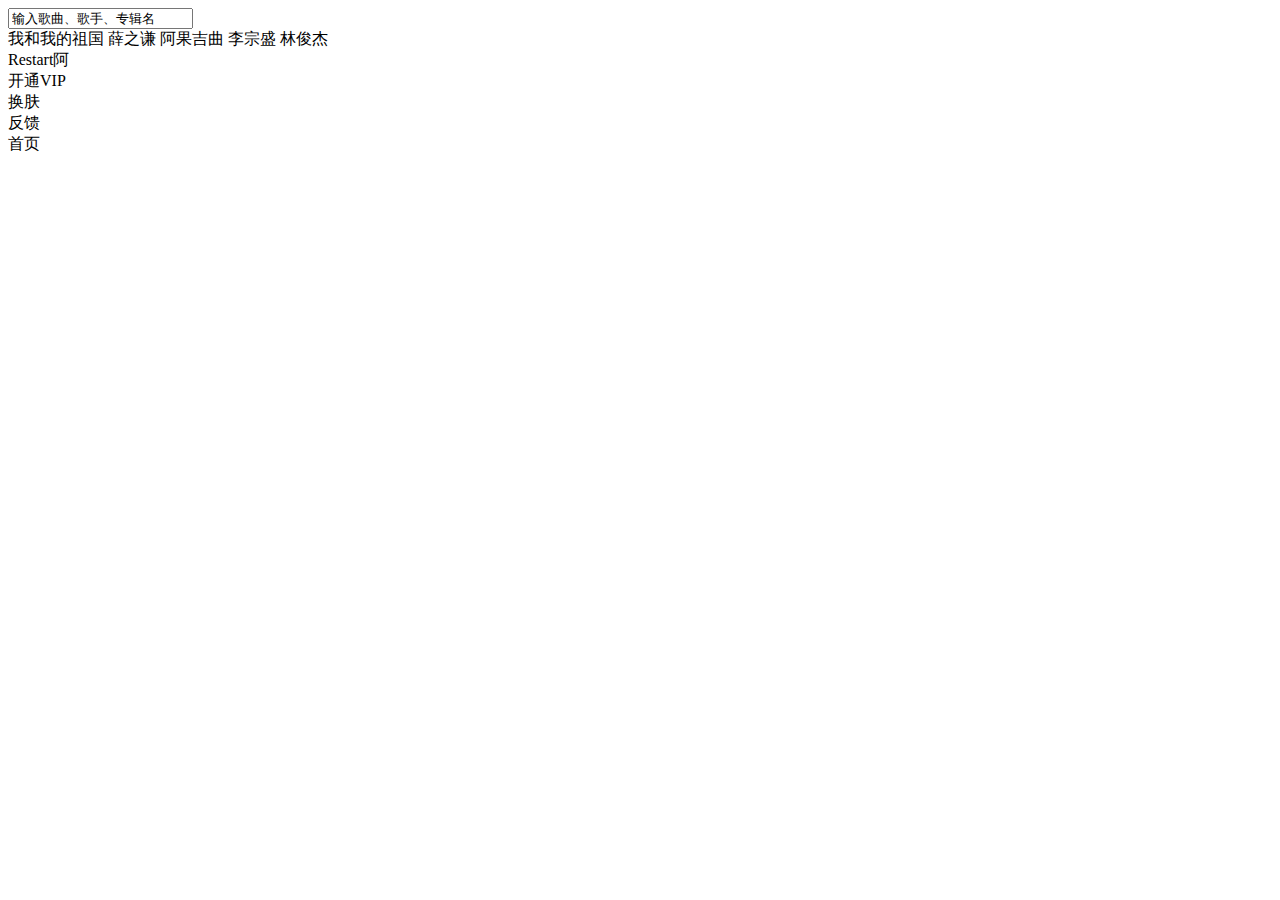
==== music-box.html @ 0c3498a0 "3.10千千播放界面" ====
<!DOCTYPE html>
<html lang="en">

<head>
    <meta charset="UTF-8">
    <meta name="viewport" content="width=device-width, initial-scale=1.0">
    <title>千千音乐盒</title>
    <link rel="stylesheet" href="./music-box.css">
</head>

<body>
    <div class="nav">
        <div class="nav-left">
            <nav class="logo">

            </nav>
            <div class="input">
                <input type="text" value="输入歌曲、歌手、专辑名">
                <i></i>
            </div>

            <div class="keyword">
                <span>我和我的祖国</span>
                <span>薛之谦</span>
                <span>阿果吉曲</span>
                <span>李宗盛</span>
                <span>林俊杰</span>
            </div>
        </div>
        <div class="nav-right">
            <div class="personal" title="Restart阿">
                <span>Restart阿</span>
                <a href="" target="_blank">

                </a>
            </div>
            <!-- vip -->
            <div class="personal" title="Restart阿">
                <span>开通VIP</span>

            </div>
            <!-- 换肤 -->
            <div class="personal" title="Restart阿">
                <i></i>
                <span>换肤</span>

            </div>
            <!-- 反馈 -->
            <div class="personal" title="Restart阿">
                <span> 反馈</span>
                <a href="" target="_blank">

                </a>
            </div>
            <!-- 首页 -->
            <div class="index" title="千千音乐首页">
                <span>首页</span>
            </div>
        </div>
    </div>
    <!-- 第二部分中间内容 -->
    <div class="main">
        <div class="main-left"></div>
        <div class="main-middle"></div>
        <div class="main-right"></div>

    </div>


</body>

</html>
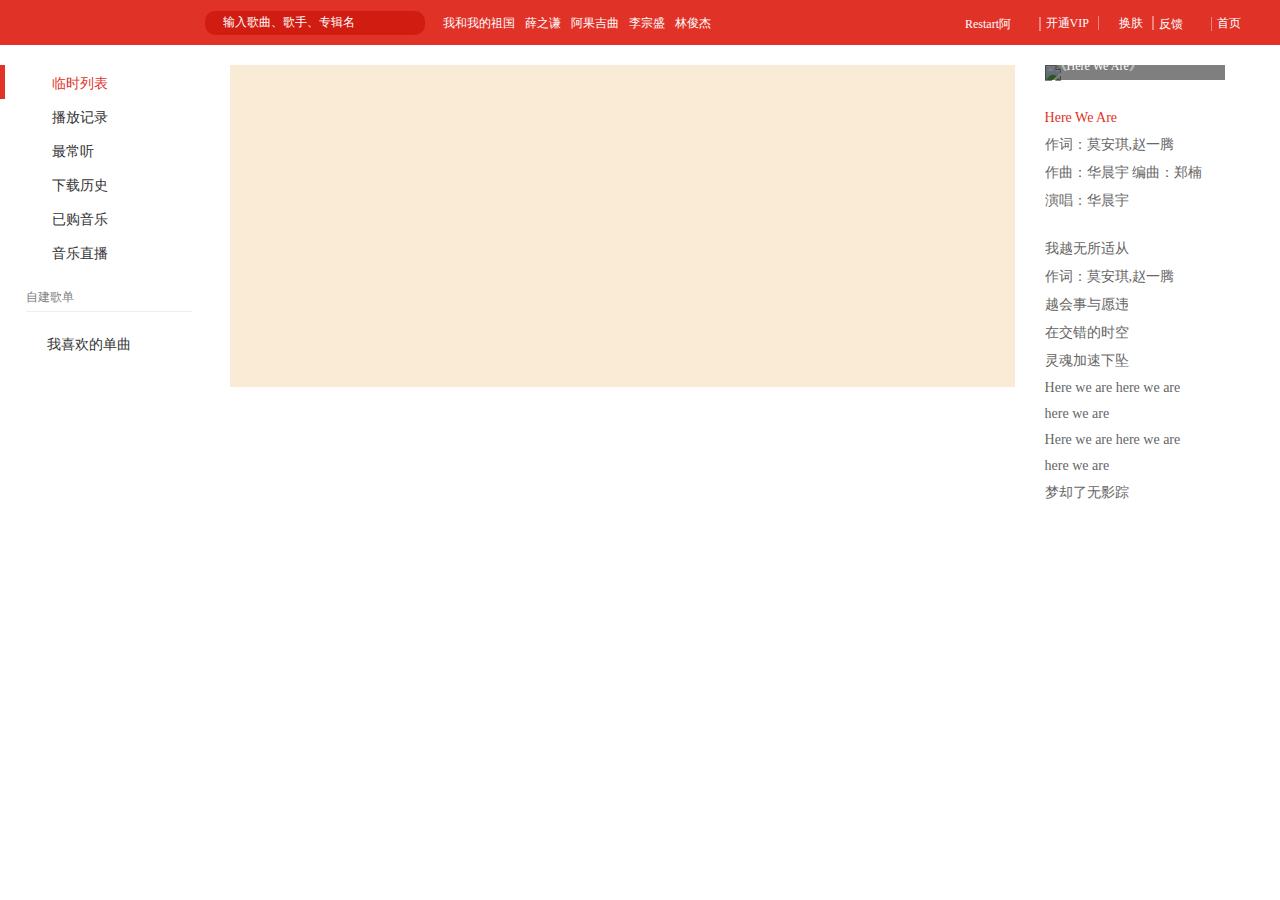
==== commit 80c4c377: "3.10修改" ====
--- a/music-box.html
+++ b/music-box.html
@@ -60,9 +60,125 @@
     </div>
     <!-- 第二部分中间内容 -->
     <div class="main">
-        <div class="main-left"></div>
-        <div class="main-middle"></div>
-        <div class="main-right"></div>
+        <div class="main-left">
+            <div class="menu">
+                <div class="menu-0">
+                    <!-- 临时列表 -->
+                    <div class="menu-1">
+                        <div class="menu-2">
+                            <i class="list"></i>
+                            <span>临时列表</span>
+                        </div>
+                        <i class="live"> </i>
+                    </div>
+                    <!-- 播放记录 -->
+                    <div class="menu-3">
+                        <div class="menu-2">
+                            <i class="record"></i>
+                            <span>播放记录</span>
+                        </div>
+                    </div>
+                    <!-- 最长听 -->
+                    <div class="menu-3">
+                        <div class="menu-2">
+                            <i class="frequent" "></i>
+                        <span>最常听</span>
+                    </div>
+                </div>
+                <!-- 下载历史 -->
+                <div class="menu-3 ">
+                    <div class="menu-2 ">
+                        <i class="history "></i>
+                        <span>下载历史</span>
+                    </div>
+                </div>
+                <!-- 已购音乐 -->
+                <div class="menu-3 ">
+                    <div class="menu-2 ">
+                        <i class="bought "></i>
+                        <span>已购音乐</span>
+                    </div>
+                </div>
+                <!-- 音乐直播 -->
+                <div class="menu-3 ">
+                    <div class="menu-2 ">
+                        <i class="music-live "></i>
+                        <span>音乐直播</span>
+                    </div>
+                </div>
+            </div>
+            <!-- 自建歌单 -->
+            <div class="establish ">
+            <div class="establish-1 ">
+
+                <span>自建歌单</span>
+                <i>  </i>
+                            
+            </div>
+            <div class="establish-4 ">
+            <i class="establish-3 "></i>
+            <span>我喜欢的单曲</span>
+            </div>
+            <div class="collect ">
+                <div class="collect-1 ">
+                <span>收藏</span>
+            </div>
+            <div class="collect-2 ">
+            <i></i>
+                <p>遇到喜欢的内容</p>
+                <p>记得收藏一下</p>
+            </div>
+
+            </div>
+
+        </div>
+            
+            </div>
+        </div>
+        <div class="main-middle ">
+            
+
+        </div>
+        <div class="main-right ">
+            <div class="main-right-1 ">
+            <div class="poster ">
+                <img src=" http://qukufile2.qianqian.com/data2/pic/c21d5983b84e4e9c543cb1c0d1c1c5ad/267407722/267407722.jpg@s_2,w_300,h_300 " alt=" " width="180px " height="180px ">
+<div class="song-name ">
+    《Here We Are》
+    <span></span>
+</div>
+</div>
+<div class="lyric ">
+    <p class="lyric-1 ">Here We Are</p>
+    <p>作词：莫安琪,赵一腾</p>
+    <p>作曲：华晨宇 编曲：郑楠</p>
+    <p class="lyric-2 ">演唱：华晨宇</p>
+    <p>我越无所适从</p>
+    <p>作词：莫安琪,赵一腾</p>
+    <p>越会事与愿违</p>
+    <p>在交错的时空</p>
+    <p>灵魂加速下坠</p>
+    <p>Here we are here we are</p>
+    <p>here we are</p>
+    <p>Here we are here we are</p>
+    <p>here we are</p>
+    <p class="lyric-3 ">梦却了无影踪</p>
+    <p>梦变换 时空现实里 忽明忽暗</p>
+    <p>难以触碰</p>
+    <p>我站在 山最顶端 向夜空祈祷</p>
+    <p>如有神明</p>
+    <p>这流星 划过天际 雨后放晴 </p>
+    <p>跨过星云 我却看不到</p>
+    <p>没有 太多诉求 愿大地和平</p>
+</div>
+<div class="lyric-error ">
+    <div class="live-streaming "></div>
+    <div class="download-lyric "></div>
+    <div class="lyric-information "></div>
+</div>
+            
+        </div>
+        </div>
 
     </div>
 
--- a/music-box.css
+++ b/music-box.css
@@ -0,0 +1,447 @@
+* {
+    padding: 0;
+    margin: 0;
+    box-sizing: border-box;
+}
+
+li {
+    list-style: none;
+}
+
+a {
+    text-decoration: none;
+}
+
+input {
+    border: 0;
+}
+
+
+/* 导航栏 */
+
+.nav {
+    width: 100%;
+    height: 45px;
+    background-color: #e13228;
+    display: flex;
+    justify-content: space-between;
+}
+
+.nav-left {
+    display: flex;
+    align-items: center;
+}
+
+.logo {
+    width: 105px;
+    height: 34px;
+    margin: 0 50px 0 50px;
+    background-image: url(http://static2.qianqian.com/play/player/t/i/qGEfHA2X.png);
+}
+
+.input {
+    width: 220px;
+    height: 24px;
+    position: relative;
+    margin-right: 15px;
+}
+
+input {
+    width: 220px;
+    height: 24px;
+    border-radius: 10px;
+    color: #fff;
+    font-size: 12px;
+    padding-left: 18px;
+    background-color: #d11c11;
+}
+
+.input i {
+    width: 24px;
+    height: 24px;
+    position: absolute;
+    display: inline-block;
+    /* left: -36px; */
+    background: url(http://static3.qianqian.com/play/player/t/i/JbOgqWR1.png) no-repeat;
+    /* top: 4px; */
+    right: 1px;
+    top: 4px;
+}
+
+.keyword span {
+    color: #fff;
+    font-size: 12px;
+    padding: 0 3px;
+}
+
+
+/* 右边 */
+
+
+/* 个人 */
+
+.nav-right {
+    width: 300px;
+    /* height: 26.8px; */
+    margin-right: 20px;
+    display: flex;
+    align-items: center;
+}
+
+
+/* .personal {
+    height: 26.8px;
+} */
+
+.nav-right span {
+    color: #fff;
+    font-size: 12px;
+    margin: 0 5px 0 5px;
+    cursor: pointer;
+}
+
+.personal a {
+    width: 15px;
+    height: 16px;
+    display: inline-block;
+    background: url(http://static0.qianqian.com/play/player/t/i/GF9N0Yq3.png) no-repeat scroll right -6px;
+}
+
+.personal::after {
+    content: "";
+    display: inline-block;
+    width: 1.5px;
+    height: 14px;
+    background-color: #fff;
+    opacity: 0.4;
+    position: relative;
+    top: 3px;
+}
+
+.personal i {
+    width: 11px;
+    height: 10px;
+    position: relative;
+    left: 4px;
+    display: inline-block;
+    background: url(http://static0.qianqian.com/play/player/t/i/GF9N0Yq3.png) -504px -1044px no-repeat;
+}
+
+
+/* 第二部分 */
+
+.main {
+    width: 100%;
+    height: 321.6px;
+    display: flex;
+    padding-top: 20px;
+}
+
+
+/* 左边 */
+
+.main-left {
+    width: 250px;
+    height: 321.6px
+}
+
+.menu {
+    width: 230px;
+    height: 321px;
+    overflow-y: auto;
+}
+
+.menu-0 {
+    margin-bottom: 20px;
+}
+
+.menu-1 {
+    width: 190px;
+    height: 34px;
+    border-left: 5px solid #e13228;
+    line-height: 34px;
+    display: flex;
+    align-items: center;
+    justify-content: space-between;
+}
+
+.menu-2 {
+    width: 160px;
+    height: 32px;
+    display: inline-block;
+}
+
+.list {
+    width: 18px;
+    height: 18px;
+    display: inline-block;
+    margin: 0 5px 0 20px;
+    position: relative;
+    top: 3px;
+    background: url(http://static3.qianqian.com/play/player/t/i/h4ty3bDR.png)-48px 0 no-repeat;
+}
+
+.menu .menu-1 span {
+    color: #e13228;
+    font-size: 14px;
+}
+
+.live {
+    width: 15px;
+    height: 15px;
+    display: inline-block;
+    background: url(http://static2.qianqian.com/play/player/t/i/qYBLNgqS.png) no-repeat;
+}
+
+
+/* 播放记录 */
+
+.menu span {
+    color: #333;
+    font-size: 14px;
+}
+
+.menu-3 {
+    width: 100%;
+    height: 34px;
+    line-height: 34px;
+    display: flex;
+    align-items: center;
+    justify-content: space-between;
+    padding-left: 5px;
+}
+
+.record {
+    width: 18px;
+    height: 18px;
+    display: inline-block;
+    margin: 0 5px 0 20px;
+    position: relative;
+    top: 3px;
+    background: url(http://static0.qianqian.com/play/player/t/i/GF9N0Yq3.png) no-repeat -216px -1128px;
+}
+
+
+/* 最长听 */
+
+.frequent {
+    width: 18px;
+    height: 18px;
+    display: inline-block;
+    margin: 0 5px 0 20px;
+    position: relative;
+    top: 3px;
+    background: url(http://static0.qianqian.com/play/player/t/i/GF9N0Yq3.png) no-repeat -384px -1104px;
+}
+
+
+/* 下载历史 */
+
+.history {
+    width: 18px;
+    height: 18px;
+    display: inline-block;
+    margin: 0 5px 0 20px;
+    position: relative;
+    top: 3px;
+    background: url(http://static0.qianqian.com/play/player/t/i/GF9N0Yq3.png) no-repeat -336px -1188px;
+}
+
+
+/* 已购音乐 */
+
+.bought {
+    width: 18px;
+    height: 18px;
+    display: inline-block;
+    margin: 0 5px 0 20px;
+    position: relative;
+    top: 3px;
+    background: url(http://static0.qianqian.com/play/player/t/i/GF9N0Yq3.png) no-repeat -336px -1188px;
+}
+
+
+/* 音乐直播  */
+
+.music-live {
+    width: 18px;
+    height: 18px;
+    display: inline-block;
+    margin: 0 5px 0 20px;
+    position: relative;
+    top: 3px;
+    background: url(http://static0.qianqian.com/play/player/t/i/GF9N0Yq3.png) no-repeat -192px -1164px;
+}
+
+
+/* hover */
+
+.menu-3:hover {
+    background-color: #eee;
+}
+
+
+/* 自建歌单 */
+
+.establish {
+    width: 100%;
+    height: 67px;
+}
+
+.establish-1 {
+    width: 166px;
+    margin-left: 26px;
+    display: flex;
+    justify-content: space-between;
+    border-bottom: 1.5px solid #eee;
+    padding-bottom: 5px;
+}
+
+.establish-1 span {
+    color: #808080;
+    font-size: 12px;
+}
+
+.establish i {
+    width: 11px;
+    height: 11px;
+    display: inline-block;
+    background: url(http://static0.qianqian.com/play/player/t/i/yeVjTSpu.png);
+}
+
+.establish-4 {
+    width: 100%;
+    height: 34px;
+    line-height: 34px;
+    margin: 15px 0 30px 0;
+    /* text-align: center; */
+    padding-left: 25px;
+}
+
+.establish .establish-3 {
+    vertical-align: -1px;
+    width: 18px;
+    height: 18px;
+    display: inline-block;
+    background: url(http://static0.qianqian.com/play/player/t/i/GF9N0Yq3.png) no-repeat -480px -1152px;
+}
+
+
+/* 收藏 */
+
+.collect {
+    width: 100%;
+    height: 207px;
+}
+
+.collect-1 {
+    width: 166px;
+    margin-left: 26px;
+    border-bottom: 1px solid #eee;
+    padding-bottom: 5px;
+}
+
+.collect-1 span {
+    color: #999;
+    font-size: 12px;
+}
+
+.collect-2 {
+    width: 210px;
+    height: 89px;
+    margin: 21px 0;
+}
+
+.collect-2 i {
+    width: 118px;
+    height: 92px;
+    position: relative;
+    left: 46px;
+    background: url(http://static3.qianqian.com/play/player/t/i/6g1tCOHQ.png) -756px 0px no-repeat;
+}
+
+.collect-2 p {
+    /* display: inline-block; */
+    text-align: center;
+    color: #d2d2d2;
+    font-size: 14px;
+    white-space: warp;
+}
+
+
+/* hover */
+
+.establish-4:hover {
+    background-color: #eee;
+}
+
+
+/* 中间 */
+
+.main-middle {
+    width: 1000px;
+    height: 321.6px;
+    background-color: antiquewhite;
+}
+
+
+/* 右边 */
+
+.main-right {
+    width: 300px;
+    height: 449.6px;
+    overflow-y: auto;
+    margin-left: 30px;
+}
+
+.poster {
+    position: relative;
+    cursor: pointer;
+}
+
+.song-name {
+    position: absolute;
+    width: 180px;
+    height: 28px;
+    background-color: rgba(0, 0, 0, .5);
+    bottom: 5px;
+    color: #fff;
+    z-index: 2;
+    font-size: 12px;
+    line-height: 28px;
+    padding-left: 10px;
+}
+
+.somg-name span {
+    display: inline-block;
+    width: 4px;
+    height: 10px;
+    background: url(http://static0.qianqian.com/play/player/t/i/GF9N0Yq3.png) -504px 1092px no-repeat;
+}
+
+
+/* 歌词 */
+
+.lyric {
+    margin-top: 20px;
+}
+
+.main-right .lyric-1 {
+    color: #e13228;
+    font-size: 14px;
+    padding: 5px 0;
+}
+
+.lyric p {
+    color: #666;
+    font-size: 14px;
+    padding: 5px 0;
+}
+
+.lyric-2 {
+    margin-bottom: 20px;
+}
+
+.lyric-3 {
+    margin-bottom: 20px;
+}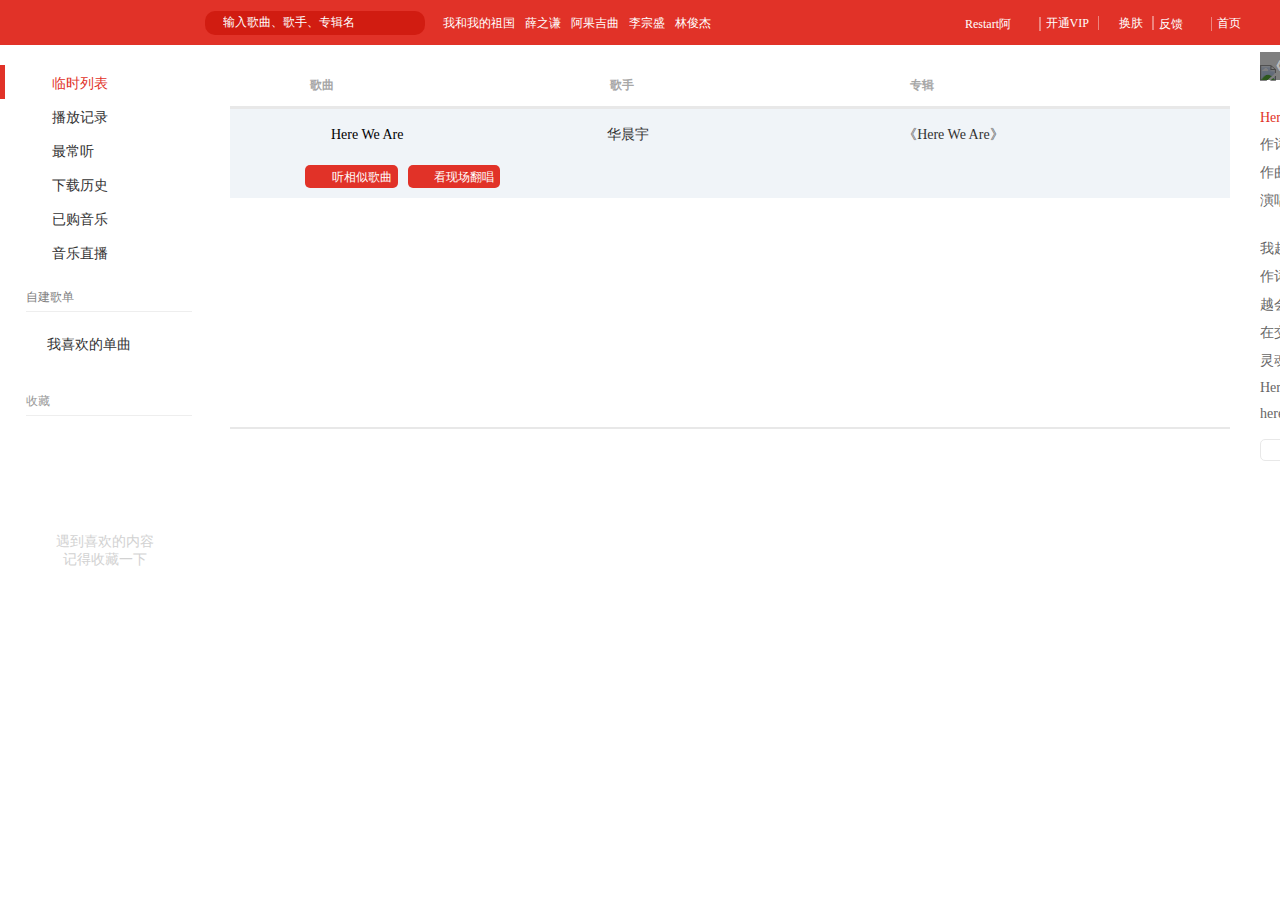
==== commit 444e0360: "3.11千千播放界面修改" ====
--- a/music-box.html
+++ b/music-box.html
@@ -135,52 +135,146 @@
             
             </div>
         </div>
+        <!-- 中间部分 -->
         <div class="main-middle ">
-            
-
-        </div>
-        <div class="main-right ">
-            <div class="main-right-1 ">
-            <div class="poster ">
-                <img src=" http://qukufile2.qianqian.com/data2/pic/c21d5983b84e4e9c543cb1c0d1c1c5ad/267407722/267407722.jpg@s_2,w_300,h_300 " alt=" " width="180px " height="180px ">
-<div class="song-name ">
-    《Here We Are》
-    <span></span>
-</div>
-</div>
-<div class="lyric ">
-    <p class="lyric-1 ">Here We Are</p>
-    <p>作词：莫安琪,赵一腾</p>
-    <p>作曲：华晨宇 编曲：郑楠</p>
-    <p class="lyric-2 ">演唱：华晨宇</p>
-    <p>我越无所适从</p>
-    <p>作词：莫安琪,赵一腾</p>
-    <p>越会事与愿违</p>
-    <p>在交错的时空</p>
-    <p>灵魂加速下坠</p>
-    <p>Here we are here we are</p>
-    <p>here we are</p>
-    <p>Here we are here we are</p>
-    <p>here we are</p>
-    <p class="lyric-3 ">梦却了无影踪</p>
-    <p>梦变换 时空现实里 忽明忽暗</p>
-    <p>难以触碰</p>
-    <p>我站在 山最顶端 向夜空祈祷</p>
-    <p>如有神明</p>
-    <p>这流星 划过天际 雨后放晴 </p>
-    <p>跨过星云 我却看不到</p>
-    <p>没有 太多诉求 愿大地和平</p>
-</div>
-<div class="lyric-error ">
-    <div class="live-streaming "></div>
-    <div class="download-lyric "></div>
-    <div class="lyric-information "></div>
-</div>
-            
-        </div>
-        </div>
-
-    </div>
+            <!-- 类型 -->
+            <div class="type ">
+               <div class="type-1 ">
+                   <div class="type-song ">
+                   <span>歌曲</span>
+                   <div class="type-song-1 ">
+                       <div class="type-song-2 ">
+                           <span>默认</span>
+                       </div>
+                       <div class="type-song-3 ">
+                           <p>歌曲升序</p>
+                           <p>歌曲降序</p>
+                       </div>
+                   </div>
+                </div>
+               </div>
+               <div class="type-2 ">
+                <div class="type-song ">
+                    <span>歌手</span>
+                    <div class="type-song-1 ">
+                        <div class="type-song-2 ">
+                            <span>默认</span>
+                        </div>
+                        <div class="type-song-3 ">
+                            <p>歌曲升序</p>
+                            <p>歌曲降序</p>
+                        </div>
+                    </div>
+                 </div>
+               </div>
+               <div class="type-3 ">
+               
+                   <div class="type-song ">
+                            <span>专辑</span>
+                            <div class="type-song-1 ">
+                                <div class="type-song-2 ">
+                                    <span>默认</span>
+                                </div>
+                                <div class="type-song-3 ">
+                                    <p>歌曲升序</p>
+                                    <p>歌曲降序</p>
+                                </div>
+                            </div>
+                        </div>
+                    </div>
+                </div>
+                <!-- 歌曲列表 -->
+                <div class="song-list ">
+                    <div class="list-0 ">
+                   <div class="list-1 ">
+                      <div class="list-song ">
+                          <div class="list-song-1 ">
+                              <em></em>
+                              <i></i>
+                              <span>Here We  Are</span>
+                          </div>
+                       
+                      </div>
+                      <div class="list-singer ">
+                          <span>华晨宇</span>
+                      </div>
+                      <div class="list-album ">
+                          <span> 《Here We Are》</span>
+                      </div>
+                      <div class="heart ">
+                        <i></i>
+ 
+                    </div>
+                </div>
+                <div class="list-song-2 ">
+                    <div class="list-song-3 ">
+                        <i class="similarity "></i>
+                        <span>听相似歌曲</span>
+                    </div>
+                    <div class="list-song-3 ">
+                        <i class="cover-version "></i>
+                        <span>看现场翻唱</span>
+                    </div>
+                </div>
+                
+                 
+                   </div>
+                  
+                </div>
+                <!-- 选择部分 -->
+                <div class="select "></div>
+
+
+            </div>
+            <!-- 右边部分 -->
+            <div class="main-right ">
+                <div class="main-right-1 ">
+                    <div class="poster ">
+                        <img src=" http://qukufile2.qianqian.com/data2/pic/c21d5983b84e4e9c543cb1c0d1c1c5ad/267407722/267407722.jpg@s_2,w_300,h_300 " alt=" " width="180px " height="180px ">
+                        <div class="song-name ">
+                            《Here We Are》
+                            <span></span>
+                        </div>
+                    </div>
+                    <div class="lyric ">
+                        <p class="lyric-1 ">Here We Are</p>
+                        <p>作词：莫安琪,赵一腾</p>
+                        <p>作曲：华晨宇 编曲：郑楠</p>
+                        <p class="lyric-2 ">演唱：华晨宇</p>
+                        <p>我越无所适从</p>
+                        <p>作词：莫安琪,赵一腾</p>
+                        <p>越会事与愿违</p>
+                        <p>在交错的时空</p>
+                        <p>灵魂加速下坠</p>
+                        <p>Here we are here we are</p>
+                        <p>here we are</p>
+                        <p>Here we are here we are</p>
+                        <p>here we are</p>
+                        <p class="lyric-3 ">梦却了无影踪</p>
+                        <p>梦变换 时空现实里 忽明忽暗</p>
+                        <p>难以触碰</p>
+                        <p>我站在 山最顶端 向夜空祈祷</p>
+                        <p>如有神明</p>
+                        <p>这流星 划过天际 雨后放晴 </p>
+                        <p>跨过星云 我却看不到</p>
+                        <p>没有 太多诉求 愿大地和平</p>
+                    </div>
+                    <div class="lyric-error ">
+                        <div class="live-streaming ">
+                            <i></i>
+                            <span> <a href=" " target>直播</a></span>
+                        </div>
+                        <div class="download-lyric ">
+                            <span> <a href=" " target>下载歌词</a></span>
+                        </div>
+                        <div class="lyric-information ">
+                            <span> <a href=" " target>歌曲信息报错
+            </a></span>
+                        </div>
+                    </div>
+                </div>
+
+            </div>
 
 
 </body>
--- a/music-box.css
+++ b/music-box.css
@@ -142,12 +142,12 @@
 
 .main-left {
     width: 250px;
-    height: 321.6px
+    height: 561.6px
 }
 
 .menu {
     width: 230px;
-    height: 321px;
+    height: 561.6px;
     overflow-y: auto;
 }
 
@@ -380,8 +380,232 @@
 
 .main-middle {
     width: 1000px;
-    height: 321.6px;
-    background-color: antiquewhite;
+    height: 561.6px;
+    /* background-color: antiquewhite; */
+}
+
+
+/* 第一行类型 */
+
+.type {
+    width: 1000px;
+    height: 41px;
+    display: flex;
+}
+
+.type span {
+    display: block;
+    color: #a7a7a7;
+    font-size: 12px;
+    line-height: 41px;
+    font-weight: 600;
+    width: 98px;
+}
+
+.type-song {
+    width: 98px;
+}
+
+.type-song-1 {
+    width: 90px;
+    position: absolute;
+    top: -1px;
+    background-color: #fff;
+    z-index: 2;
+    display: none;
+    left: -16px;
+}
+
+.type-song-2 {
+    width: 90px;
+    height: 40.8px;
+    height: 41px;
+    padding-left: 15px;
+    border: 1px solid #e8e8e8;
+}
+
+.type-song-3 {
+    height: 54px;
+    border: 1px solid #e8e8e8;
+    border-top: 0;
+}
+
+.type-song-3 p {
+    color: #999;
+    font-size: 12px;
+    padding: 5px 15px;
+}
+
+
+/* 歌曲 */
+
+.type-1 {
+    position: relative;
+    width: 300px;
+    height: 41px;
+    margin-left: 80px;
+}
+
+.type-2 {
+    width: 300px;
+    height: 41px;
+    position: relative;
+}
+
+.type-3 {
+    width: 300px;
+    height: 41px;
+    position: relative;
+}
+
+
+/* hover */
+
+.type-song:hover .type-song-1 {
+    display: block;
+}
+
+
+/* 第二部分 歌曲信息*/
+
+.song-list {
+    width: 1000px;
+    height: 323px;
+    border: 2px solid #e8e8e8;
+    border-left: 0;
+    border-right: 0;
+    overflow-y: auto;
+}
+
+
+/* 第一行 */
+
+.list-0 {
+    width: 1000px;
+    height: 90px;
+    background-color: #f0f4f8;
+}
+
+.list-1 {
+    width: 1000px;
+    height: 50px;
+    display: flex;
+    border-top: 1px solid #e8e8e8;
+}
+
+.list-song {
+    width: 286px;
+    height: 50px;
+    margin-left: 45px;
+    line-height: 50px;
+}
+
+.list-song-1 em {
+    width: 16px;
+    height: 16px;
+    display: inline-block;
+    margin-right: 12px;
+    background: url(https://static0.qianqian.com/play/player/t/i/GF9N0Yq3.png)-24px -1152px no-repeat;
+}
+
+.list-song-1 i {
+    width: 15px;
+    height: 15px;
+    display: inline-block;
+    margin-right: 5px;
+    background: url(http://static2.qianqian.com/play/player/t/i/qYBLNgqS.png) no-repeat;
+}
+
+.list-song span {
+    color: #000;
+    font-size: 14px;
+}
+
+
+/* 歌手 */
+
+.list-singer {
+    width: 286px;
+    height: 50px;
+    margin-left: 50px;
+    line-height: 50px;
+}
+
+.list-singer span {
+    color: #333;
+    font-size: 14px;
+}
+
+
+/* 专辑 */
+
+.list-album {
+    width: 148px;
+    height: 50px;
+    margin-left: 15px;
+    line-height: 50px;
+}
+
+.list-album span {
+    color: #333;
+    font-size: 14px;
+}
+
+
+/* 爱心 */
+
+.heart {
+    width: 118px;
+    height: 50px;
+    line-height: 56px;
+    margin-left: 65px;
+}
+
+.heart i {
+    width: 18px;
+    height: 18px;
+    display: inline-block;
+    background: url(https://static0.qianqian.com/play/player/t/i/GF9N0Yq3.png) no-repeat -288px -1188px;
+}
+
+
+/* 相似歌曲 */
+
+.list-song-2 {
+    display: flex;
+    width: 220px;
+    position: relative;
+    left: 75px;
+    margin-top: 7px;
+}
+
+.list-song-3 {
+    background-color: #e13228;
+    margin-right: 10px;
+    border-radius: 5px;
+    line-height: 22px;
+    padding: 0px 6px;
+}
+
+.similarity {
+    width: 17px;
+    height: 12px;
+    display: inline-block;
+    vertical-align: middle;
+    background: url(https://static0.qianqian.com/play/player/t/i/GF9N0Yq3.png) no-repeat -120px -1200px;
+}
+
+.list-song-3 span {
+    color: #fff;
+    font-size: 12px;
+}
+
+.cover-version {
+    width: 16px;
+    height: 16px;
+    display: inline-block;
+    vertical-align: middle;
+    background: url(https://static0.qianqian.com/play/player/t/i/GF9N0Yq3.png) no-repeat -396px -1128px;
 }
 
 
@@ -389,8 +613,7 @@
 
 .main-right {
     width: 300px;
-    height: 449.6px;
-    overflow-y: auto;
+    height: 569.1px;
     margin-left: 30px;
 }
 
@@ -423,7 +646,10 @@
 /* 歌词 */
 
 .lyric {
+    width: 242px;
+    height: 318.6px;
     margin-top: 20px;
+    overflow-y: auto;
 }
 
 .main-right .lyric-1 {
@@ -444,4 +670,69 @@
 
 .lyric-3 {
     margin-bottom: 20px;
+}
+
+
+/* 点击框 */
+
+.lyric-error {
+    width: 250px;
+    height: 30px;
+    display: flex;
+    margin-top: 15px;
+    line-height: 17px;
+}
+
+.lyric-error span a {
+    font-size: 12px;
+    color: #999;
+}
+
+
+/* 直播*/
+
+.live-streaming {
+    width: 58px;
+    height: 22px;
+    border: 1px solid #e8e8e8;
+    border-radius: 5px;
+    cursor: pointer;
+    margin-right: 10px;
+    text-align: center;
+}
+
+.live-streaming i {
+    width: 22px;
+    height: 16px;
+    display: inline-block;
+    position: relative;
+    top: 5px;
+    left: 5px;
+    vertical-align: -1px;
+    background: url(http://static3.qianqian.com/play/player/t/i/mvobmqif.png)-288px -24px no-repeat;
+}
+
+
+/* 下载*/
+
+.download-lyric {
+    width: 60px;
+    height: 22px;
+    border: 1px solid #e8e8e8;
+    border-radius: 5px;
+    cursor: pointer;
+    margin-right: 10px;
+    text-align: center;
+}
+
+
+/* 信息 */
+
+.lyric-information {
+    width: 84px;
+    height: 22px;
+    border: 1px solid #e8e8e8;
+    border-radius: 5px;
+    cursor: pointer;
+    text-align: center;
 }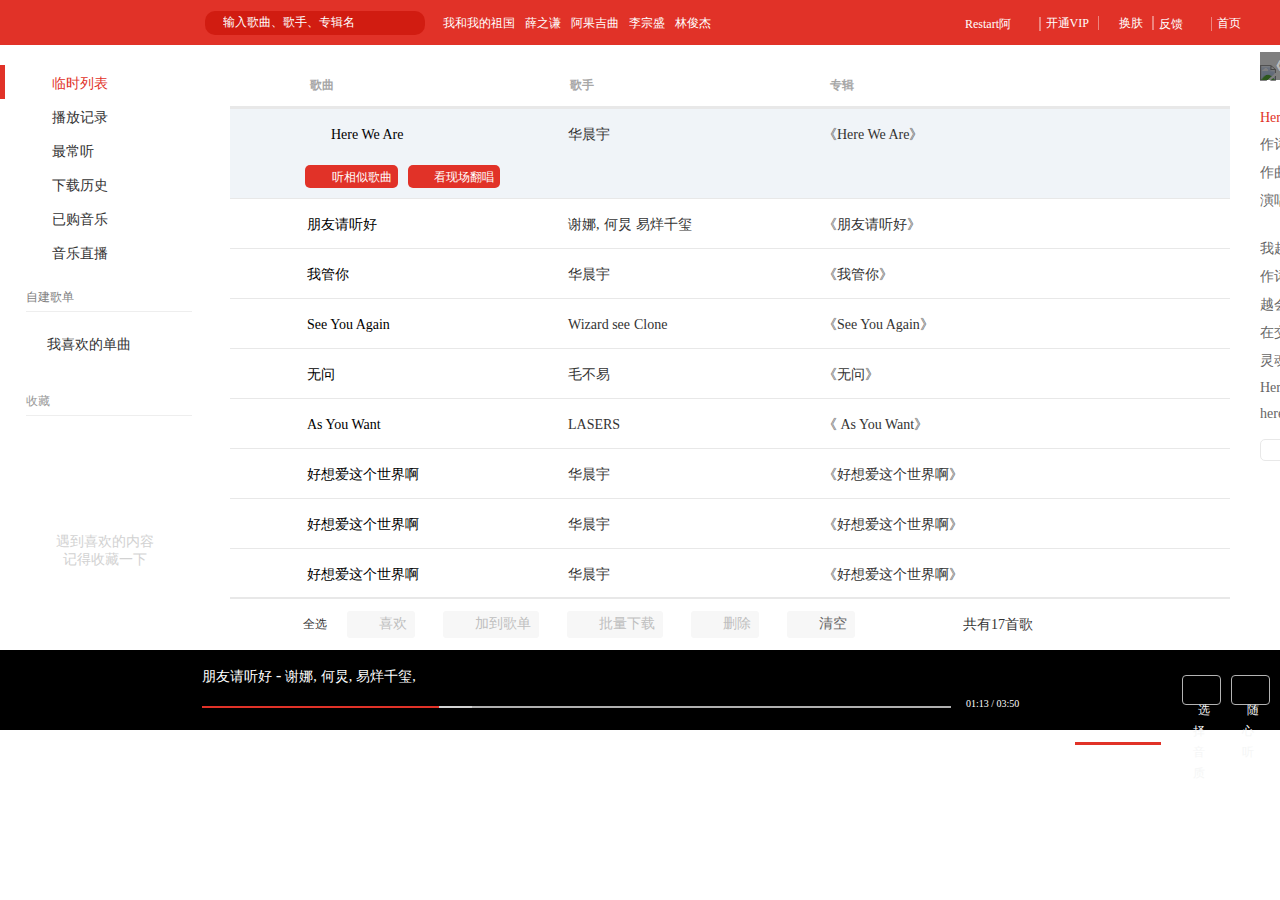
==== commit 0cb2d433: "3.11千千播放界面修改" ====
--- a/music-box.html
+++ b/music-box.html
@@ -185,6 +185,7 @@
                 </div>
                 <!-- 歌曲列表 -->
                 <div class="song-list ">
+                    <!-- 第一个 -->
                     <div class="list-0 ">
                    <div class="list-1 ">
                       <div class="list-song ">
@@ -219,10 +220,298 @@
                 
                  
                    </div>
+                   <!-- 第二个 -->
+                   <div class="list-1 ">
+                    <div class="list-song ">
+                        <div class="list-song-1 ">
+                            <em></em>
+                            <!-- <i></i> -->
+                            <span>朋友请听好</span>
+                        </div>
+                     
+                    </div>
+                    <div class="list-singer ">
+                        <span>谢娜,</span>
+                        <span>何炅</span>
+                        <span>易烊千玺</span>
+                       
+                    </div>
+                    <div class="list-album ">
+                        <span> 《朋友请听好》</span>
+                    </div>
+                    <div class="heart ">
+                      <i title="收藏 "></i>
+
+                  </div>
+                  <div class="conceal ">
+                      <span class="conceal-1 " title="添加到歌单 "></span>
+                      <span class="conceal-2 "  title="下载歌曲 "></span>
+                      <span class="conceal-3 "  title="从列表中删除 "></span>
+                      <span class="conceal-4 "  title="发送到移动设备 "></span>
+                      
+                  </div>
+              </div>
+                 <!-- 第三个 -->
+                 <div class="list-1 ">
+                    <div class="list-song ">
+                        <div class="list-song-1 ">
+                            <em></em>
+                            <!-- <i></i> -->
+                            <span>我管你</span>
+                        </div>
+                     
+                    </div>
+                    <div class="list-singer ">
+                        <span>华晨宇</span>
+                    </div>
+                    <div class="list-album ">
+                        <span> 《我管你》</span>
+                    </div>
+                    <div class="heart ">
+                      <i title="收藏 "></i>
+
+                  </div>
+                  <div class="conceal ">
+                      <span class="conceal-1 " title="添加到歌单 "></span>
+                      <span class="conceal-2 "  title="下载歌曲 "></span>
+                      <span class="conceal-3 "  title="从列表中删除 "></span>
+                      <span class="conceal-4 "  title="发送到移动设备 "></span>
+                      
+                  </div>
+              </div>
+                   
+                 <!-- 第四个 -->
+                 <div class="list-1 ">
+                    <div class="list-song ">
+                        <div class="list-song-1 ">
+                            <em></em>
+                            <!-- <i></i> -->
+                            <span>See You  Again</span>
+                        </div>
+                     
+                    </div>
+                    <div class="list-singer ">
+                        <span>Wizard see</span>
+                        <span>Clone</span>
+                    </div>
+                    <div class="list-album ">
+                       
+                        <span> 《See You  Again》</span>
+                    </div>
+                    <div class="heart ">
+                      <i title="收藏 "></i>
+
+                  </div>
+                  <div class="conceal ">
+                      <span class="conceal-1 " title="添加到歌单 "></span>
+                      <span class="conceal-2 "  title="下载歌曲 "></span>
+                      <span class="conceal-3 "  title="从列表中删除 "></span>
+                      <span class="conceal-4 "  title="发送到移动设备 "></span>
+                      
+                  </div>
+              </div>
+                   
+                 <!-- 第五个 -->
+                 <div class="list-1 ">
+                    <div class="list-song ">
+                        <div class="list-song-1 ">
+                            <em></em>
+                            <!-- <i></i> -->
+                            <span>无问</span>
+                        </div>
+                     
+                    </div>
+                    <div class="list-singer ">
+                        <span>毛不易</span>
+                    </div>
+                    <div class="list-album ">
+                        <span> 《无问》</span>
+                    </div>
+                    <div class="heart ">
+                      <i title="收藏 "></i>
+
+                  </div>
+                  <div class="conceal ">
+                      <span class="conceal-1 " title="添加到歌单 "></span>
+                      <span class="conceal-2 "  title="下载歌曲 "></span>
+                      <span class="conceal-3 "  title="从列表中删除 "></span>
+                      <span class="conceal-4 "  title="发送到移动设备 "></span>
+                      
+                  </div>
+              </div>
+                   
+                 <!-- 第六个 -->
+                 <div class="list-1 ">
+                    <div class="list-song ">
+                        <div class="list-song-1 ">
+                            <em></em>
+                            <!-- <i></i> -->
+                            <span>As You Want</span>
+                        </div>
+                     
+                    </div>
+                    <div class="list-singer ">
+                        <span>LASERS</span>
+                    </div>
+                    <div class="list-album ">
+                        <span> 《 As You Want》</span>
+                    </div>
+                    <div class="heart ">
+                      <i title="收藏 "></i>
+
+                  </div>
+                  <div class="conceal ">
+                      <span class="conceal-1 " title="添加到歌单 "></span>
+                      <span class="conceal-2 "  title="下载歌曲 "></span>
+                      <span class="conceal-3 "  title="从列表中删除 "></span>
+                      <span class="conceal-4 "  title="发送到移动设备 "></span>
+                      
+                  </div>
+              </div>
+                   
+                 <!-- 第qi个 -->
+                 <div class="list-1 ">
+                    <div class="list-song ">
+                        <div class="list-song-1 ">
+                            <em></em>
+                            <!-- <i></i> -->
+                            <span>好想爱这个世界啊</span>
+                        </div>
+                     
+                    </div>
+                    <div class="list-singer ">
+                        <span>华晨宇</span>
+                    </div>
+                    <div class="list-album ">
+                        <span> 《好想爱这个世界啊》</span>
+                    </div>
+                    <div class="heart ">
+                      <i title="收藏 "></i>
+
+                  </div>
+                  <div class="conceal ">
+                      <span class="conceal-1 " title="添加到歌单 "></span>
+                      <span class="conceal-2 "  title="下载歌曲 "></span>
+                      <span class="conceal-3 "  title="从列表中删除 "></span>
+                      <span class="conceal-4 "  title="发送到移动设备 "></span>
+                      
+                  </div>
+              </div>
                   
+                 <!-- 第ba个 -->
+                 <div class="list-1 ">
+                    <div class="list-song ">
+                        <div class="list-song-1 ">
+                            <em></em>
+                            <!-- <i></i> -->
+                            <span>好想爱这个世界啊</span>
+                        </div>
+                     
+                    </div>
+                    <div class="list-singer ">
+                        <span>华晨宇</span>
+                    </div>
+                    <div class="list-album ">
+                        <span> 《好想爱这个世界啊》</span>
+                    </div>
+                    <div class="heart ">
+                      <i title="收藏 "></i>
+
+                  </div>
+                  <div class="conceal ">
+                      <span class="conceal-1 " title="添加到歌单 "></span>
+                      <span class="conceal-2 "  title="下载歌曲 "></span>
+                      <span class="conceal-3 "  title="从列表中删除 "></span>
+                      <span class="conceal-4 "  title="发送到移动设备 "></span>
+                      
+                  </div>
+              </div>
+              <!-- 第ba个 -->
+              <div class="list-1 ">
+                <div class="list-song ">
+                    <div class="list-song-1 ">
+                        <em></em>
+                        <!-- <i></i> -->
+                        <span>好想爱这个世界啊</span>
+                    </div>
+                 
+                </div>
+                <div class="list-singer ">
+                    <span>华晨宇</span>
+                </div>
+                <div class="list-album ">
+                    <span> 《好想爱这个世界啊》</span>
+                </div>
+                <div class="heart ">
+                  <i title="收藏 "></i>
+
+              </div>
+              <div class="conceal ">
+                  <span class="conceal-1 " title="添加到歌单 "></span>
+                  <span class="conceal-2 "  title="下载歌曲 "></span>
+                  <span class="conceal-3 "  title="从列表中删除 "></span>
+                  <span class="conceal-4 "  title="发送到移动设备 "></span>
+                  
+              </div>
+          </div>
+          <!-- 第ba个 -->
+          <div class="list-1 ">
+            <div class="list-song ">
+                <div class="list-song-1 ">
+                    <em></em>
+                    <!-- <i></i> -->
+                    <span>好想爱这个世界啊</span>
+                </div>
+             
+            </div>
+            <div class="list-singer ">
+                <span>华晨宇</span>
+            </div>
+            <div class="list-album ">
+                <span> 《好想爱这个世界啊》</span>
+            </div>
+            <div class="heart ">
+              <i title="收藏 "></i>
+
+          </div>
+          <div class="conceal ">
+              <span class="conceal-1 " title="添加到歌单 "></span>
+              <span class="conceal-2 "  title="下载歌曲 "></span>
+              <span class="conceal-3 "  title="从列表中删除 "></span>
+              <span class="conceal-4 "  title="发送到移动设备 "></span>
+              
+          </div>
+      </div>                                            
                 </div>
                 <!-- 选择部分 -->
-                <div class="select "></div>
+                <div class="select ">
+                    <em></em>
+                    <span>全选</span>
+                    <div class="select-1 ">
+                        <div class="like ">
+                            <i></i>
+                            <span>喜欢</span>
+                        </div>
+                        <div class="add-list ">
+                            <i></i>
+                            <span>加到歌单</span>
+                        </div>
+                        <div class="batch ">
+                            <i></i>
+                            <span>批量下载</span>
+                        </div>
+                        <div class="delete ">
+                            <i></i>
+                            <span>删除</span>
+                        </div>
+                        <div class="empty ">
+                            <i></i>
+                            <span class="empty ">清空</span>
+                        </div>
+                        <span class="sum ">共有17首歌</span>
+                    </div>
+
+                </div>
 
 
             </div>
@@ -275,6 +564,73 @@
                 </div>
 
             </div>
+            </div>
+            <!-- 第三部分 播放器 -->
+        <div class="player ">
+            <div class="play-button ">
+                <span class="button-1 " title="上一首[--] "></span>
+                <span class="button-2 " title="播放[空格键] "></span>
+                <span class="button-3 " title="下一首[--] "></span>
+     </div>
+            <div class="time ">
+                <div class="time-top ">
+                    <div class="text-left ">
+                        <span>  <a href=" " target="_blank ">朋友请听好</a> </span>
+                        <span> - </span>
+                        <span>  <a href=" " target="_blank ">谢娜,</a> </span>
+                        <span>  <a href=" " target="_blank ">何炅,</a> </span>
+                        <span>  <a href=" " target="_blank ">易烊千玺,</a> </span>
+
+                    </div>
+                    <div class="icon-right ">
+                        <ul>
+                            <li class="icon-right-1 " title=" 收藏 "></li>
+                            <li class="icon-right-2 " title=" 添加到歌单 "></li>
+                            <li class="icon-right-3 " title=" 下载 "></li>
+                            <li class="icon-right-4 " title=" 分享 "></li>
+                            <li class="icon-right-5 " title=" 听相似歌曲 "></li>
+                            <li class="icon-right-6 " title=" 发送到移动设备 "></li>
+                        </ul>
+                    </div>
+                </div>
+                <div class="time-bottom ">
+                    <div class="time-bar ">
+                        <div class="time-bar-1 ">
+                            <div class="time-bar-2 ">
+                                <div class="time-bar-3 ">
+                                    <div class="red-dot "></div>
+                                </div>
+                            </div>
+                        </div>
+                                        
+                    </div>
+                    <div class="timing ">
+                        <span>01:13 / 03:50 </span>
+                    </div>
+                </div>
+            </div>
+            <div class="volume ">
+                <span class="volume-1 ">  <a href=" " target="_blank "></a></span>
+                <span  class="volume-2 ">  <a href=" " target="_blank "></a></span>
+                <div class="red-volume ">
+                    <div class="red-dot-1 ">
+                        
+                    </div>
+                </div>
+               
+            </div>
+            <div class="quality ">
+                <div class="quality-1 ">
+                    <i class="diamond "></i>
+                    <span>选择音质</span>
+                </div>
+                <div class="quality-2 " title="随便听听 ">
+                    <i class="roll "></i>
+                    <span>随心听</span>
+                </div>
+            </div>
+            
+        </div>
 
 
 </body>
--- a/music-box.css
+++ b/music-box.css
@@ -90,7 +90,7 @@
 
 
 /* .personal {
-    height: 26.8px;
+height: 26.8px;
 } */
 
 .nav-right span {
@@ -132,7 +132,7 @@
 
 .main {
     width: 100%;
-    height: 321.6px;
+    height: 604.6px;
     display: flex;
     padding-top: 20px;
 }
@@ -441,19 +441,19 @@
 
 .type-1 {
     position: relative;
-    width: 300px;
+    width: 260px;
     height: 41px;
     margin-left: 80px;
 }
 
 .type-2 {
-    width: 300px;
+    width: 260px;
     height: 41px;
     position: relative;
 }
 
 .type-3 {
-    width: 300px;
+    width: 260px;
     height: 41px;
     position: relative;
 }
@@ -469,8 +469,8 @@
 /* 第二部分 歌曲信息*/
 
 .song-list {
-    width: 1000px;
-    height: 323px;
+    width: 100%;
+    height: 493px;
     border: 2px solid #e8e8e8;
     border-left: 0;
     border-right: 0;
@@ -491,15 +491,21 @@
     height: 50px;
     display: flex;
     border-top: 1px solid #e8e8e8;
+    position: relative;
 }
 
 .list-song {
-    width: 286px;
+    width: 265px;
     height: 50px;
     margin-left: 45px;
     line-height: 50px;
 }
 
+.list-song-1 {
+    width: 265px;
+    height: 50px;
+}
+
 .list-song-1 em {
     width: 16px;
     height: 16px;
@@ -525,9 +531,9 @@
 /* 歌手 */
 
 .list-singer {
-    width: 286px;
+    width: 255px;
     height: 50px;
-    margin-left: 50px;
+    margin-left: 28px;
     line-height: 50px;
 }
 
@@ -536,13 +542,17 @@
     font-size: 14px;
 }
 
+.list-singer span:hover {
+    text-decoration: underline;
+}
+
 
 /* 专辑 */
 
 .list-album {
-    width: 148px;
+    width: 150px;
     height: 50px;
-    margin-left: 15px;
+    /* margin-left: -7px; */
     line-height: 50px;
 }
 
@@ -551,11 +561,15 @@
     font-size: 14px;
 }
 
+.list-album span:hover {
+    text-decoration: underline;
+}
+
 
 /* 爱心 */
 
 .heart {
-    width: 118px;
+    width: 42px;
     height: 50px;
     line-height: 56px;
     margin-left: 65px;
@@ -606,6 +620,219 @@
     display: inline-block;
     vertical-align: middle;
     background: url(https://static0.qianqian.com/play/player/t/i/GF9N0Yq3.png) no-repeat -396px -1128px;
+}
+
+
+/* 隐藏按钮 */
+
+.conceal {
+    width: 150px;
+    height: 50px;
+    position: absolute;
+    right: 0;
+    top: 17px;
+    display: none;
+}
+
+.conceal-1 {
+    width: 18px;
+    height: 18px;
+    display: inline-block;
+    margin: 0 3px;
+    background: url(https://static0.qianqian.com/play/player/t/i/GF9N0Yq3.png) -72px -1152px no-repeat;
+}
+
+.conceal-1:hover {
+    background: url(https://static0.qianqian.com/play/player/t/i/GF9N0Yq3.png)-576px -48px no-repeat;
+}
+
+.conceal-2 {
+    width: 18px;
+    height: 18px;
+    display: inline-block;
+    margin: 0 3px;
+    background: url(https://static0.qianqian.com/play/player/t/i/GF9N0Yq3.png) -96px -1128px no-repeat;
+}
+
+.conceal-2:hover {
+    background: url(https://static0.qianqian.com/play/player/t/i/GF9N0Yq3.png) -552px -24px no-repeat;
+}
+
+.conceal-3 {
+    width: 18px;
+    height: 18px;
+    display: inline-block;
+    margin: 0 3px;
+    background: url(https://static0.qianqian.com/play/player/t/i/GF9N0Yq3.png) -324px -1116px no-repeat;
+}
+
+.conceal-3:hover {
+    background: url(https://static0.qianqian.com/play/player/t/i/GF9N0Yq3.png) -576px 0px no-repeat;
+}
+
+.conceal-4 {
+    width: 18px;
+    height: 18px;
+    display: inline-block;
+    margin: 0 3px;
+    background: url(https://static0.qianqian.com/play/player/t/i/GF9N0Yq3.png) -288px -1140px no-repeat;
+}
+
+.conceal-4:hover {
+    background: url(https://static0.qianqian.com/play/player/t/i/GF9N0Yq3.png) -504px -24px no-repeat;
+}
+
+
+/* hover上的效果 */
+
+.list-1:hover {
+    background-color: #f0f4f8;
+}
+
+.list-1:hover .conceal {
+    display: block;
+}
+
+
+/* 选择按钮 */
+
+.select {
+    width: 100%;
+    height: 51px;
+    display: flex;
+    align-items: center;
+    padding-left: 45px;
+}
+
+.select em {
+    width: 16px;
+    height: 16px;
+    display: inline-block;
+    margin-right: 12px;
+    background: url(https://static0.qianqian.com/play/player/t/i/GF9N0Yq3.png)-24px -1152px no-repeat;
+}
+
+.select span {
+    color: #333;
+    font-size: 12px;
+}
+
+.select-1 {
+    display: flex;
+    align-items: center;
+}
+
+.select .select-1 span {
+    color: #bfbfbf;
+    font-size: 14px;
+}
+
+
+/* 喜欢 */
+
+.like {
+    background-color: #f7f7f7;
+    padding: 3px 8px;
+    border-radius: 3px;
+    margin: 0 8px 0 20px;
+}
+
+.like i {
+    display: inline-block;
+    width: 20px;
+    height: 21.2px;
+    vertical-align: middle;
+    background: url(https://static0.qianqian.com/play/player/t/i/GF9N0Yq3.png) -96px -1152px no-repeat;
+}
+
+
+/* 歌单 */
+
+.add-list {
+    background-color: #f7f7f7;
+    padding: 3px 8px;
+    border-radius: 3px;
+    margin: 0 8px 0 20px;
+}
+
+.add-list i {
+    display: inline-block;
+    width: 20px;
+    height: 21.2px;
+    vertical-align: middle;
+    background: url(https://static0.qianqian.com/play/player/t/i/GF9N0Yq3.png) -144px -1152px no-repeat;
+}
+
+
+/* 下载 */
+
+.empty {
+    background-color: #f7f7f7;
+    padding: 3px 8px;
+    border-radius: 3px;
+    margin: 0 8px 0 20px;
+}
+
+.empty i {
+    display: inline-block;
+    width: 20px;
+    height: 21.2px;
+    vertical-align: middle;
+    background: url(https://static0.qianqian.com/play/player/t/i/GF9N0Yq3.png) -444px -1128px no-repeat;
+}
+
+.select .select-1 .empty span {
+    color: #666;
+    padding: 0;
+    margin: 0;
+}
+
+.empty:hover {
+    background-color: #eaeaea;
+}
+
+.select .select-1 .sum {
+    margin-left: 100px;
+    color: #333;
+    font-size: 14px;
+    float: right;
+}
+
+
+/* 删除 */
+
+.batch {
+    background-color: #f7f7f7;
+    padding: 3px 8px;
+    border-radius: 3px;
+    margin: 0 8px 0 20px;
+}
+
+.batch i {
+    display: inline-block;
+    width: 20px;
+    height: 21.2px;
+    vertical-align: middle;
+    background: url(https://static0.qianqian.com/play/player/t/i/GF9N0Yq3.png) -456px -1104px no-repeat;
+}
+
+
+/* 清空 */
+
+.delete {
+    background-color: #f7f7f7;
+    padding: 3px 8px;
+    border-radius: 3px 8px;
+    border-radius: 3px;
+    margin: 0 8px 0 20px;
+}
+
+.delete i {
+    display: inline-block;
+    width: 20px;
+    height: 21.2px;
+    vertical-align: middle;
+    background: url(https://static0.qianqian.com/play/player/t/i/GF9N0Yq3.png) -264px -1140px no-repeat;
 }
 
 
@@ -735,4 +962,305 @@
     border-radius: 5px;
     cursor: pointer;
     text-align: center;
+}
+
+
+/* 播放器 */
+
+.player {
+    width: 100%;
+    height: 80px;
+    display: flex;
+    background-color: #000;
+    align-items: center;
+}
+
+.play-button {
+    width: 146px;
+    height: 45px;
+    margin: 0 40px;
+    display: flex;
+    align-items: center;
+}
+
+.button-1 {
+    width: 24px;
+    height: 24px;
+    cursor: pointer;
+    background: url(https://static0.qianqian.com/play/player/t/i/GF9N0Yq3.png) no-repeat -456px -1152px;
+}
+
+.button-2 {
+    width: 46px;
+    height: 46px;
+    cursor: pointer;
+    margin: 0 15px;
+    background: url(https://static0.qianqian.com/play/player/t/i/GF9N0Yq3.png) no-repeat -72px -1080px;
+}
+
+.button-3 {
+    width: 22px;
+    height: 24px;
+    cursor: pointer;
+    background: url(https://static0.qianqian.com/play/player/t/i/GF9N0Yq3.png) no-repeat -469px -1128px;
+}
+
+
+/* 时间 */
+
+.time {
+    width: 833px;
+    height: 65px;
+}
+
+.time-top {
+    width: 833px;
+    height: 24px;
+    display: flex;
+    justify-content: space-between;
+    margin-top: 10px;
+}
+
+.text-left span {
+    color: #fff;
+}
+
+.text-left span a {
+    color: #fff;
+    font-size: 14px;
+    cursor: pointer;
+}
+
+.icon-right ul {
+    display: flex;
+}
+
+.icon-right ul li {
+    margin: 0 4px;
+    width: 24px;
+    height: 24px;
+    cursor: pointer;
+}
+
+.icon-right-1 {
+    background: url(https://static0.qianqian.com/play/player/t/i/GF9N0Yq3.png)-360px -1176px no-repeat;
+}
+
+.icon-right-1:hover {
+    background: url(https://static0.qianqian.com/play/player/t/i/GF9N0Yq3.png)-420px -192px no-repeat;
+}
+
+.icon-right-2 {
+    background: url(https://static0.qianqian.com/play/player/t/i/GF9N0Yq3.png)-216px -1152px no-repeat;
+}
+
+.icon-right-2:hover {
+    background: url(https://static0.qianqian.com/play/player/t/i/GF9N0Yq3.png)-168px -1116px no-repeat;
+}
+
+.icon-right-3 {
+    background: url(https://static0.qianqian.com/play/player/t/i/GF9N0Yq3.png)-96px -1176px no-repeat;
+}
+
+.icon-right-3:hover {
+    background: url(https://static0.qianqian.com/play/player/t/i/GF9N0Yq3.png)-24px -1176px no-repeat;
+}
+
+.icon-right-4 {
+    background: url(https://static0.qianqian.com/play/player/t/i/GF9N0Yq3.png)-0px -1176px no-repeat;
+}
+
+.icon-right-4:hover {
+    background: url(https://static0.qianqian.com/play/player/t/i/GF9N0Yq3.png)-252px -1080px no-repeat;
+}
+
+.icon-right-5 {
+    background: url(https://static0.qianqian.com/play/player/t/i/GF9N0Yq3.png)-408px -1176px no-repeat;
+}
+
+.icon-right-5:hover {
+    background: url(https://static0.qianqian.com/play/player/t/i/GF9N0Yq3.png)-420px -1128px no-repeat;
+}
+
+.icon-right-6 {
+    background: url(https://static0.qianqian.com/play/player/t/i/GF9N0Yq3.png)-372px -1128px no-repeat;
+}
+
+.icon-right-6:hover {
+    background: url(https://static0.qianqian.com/play/player/t/i/GF9N0Yq3.png)-480px -1080px no-repeat;
+}
+
+
+/* 时间条 */
+
+.time-bottom {
+    width: 876px;
+    height: 25px;
+    margin-top: 8px;
+    display: flex;
+    align-items: center;
+}
+
+.time-bar {
+    width: 749px;
+    height: 12px;
+    /* display: inline-block; */
+}
+
+.time-bar-1 {
+    width: 749px;
+    height: 2px;
+    background-color: #afafaf;
+}
+
+.time-bar-2 {
+    width: 269.64px;
+    height: 2px;
+    background-color: #d2d2d2;
+    z-index: 2;
+}
+
+.time-bar-3 {
+    width: 237px;
+    height: 2px;
+    background-color: #e13228;
+    position: relative;
+}
+
+.red-dot {
+    position: absolute;
+    width: 10px;
+    height: 10px;
+    border-radius: 50%;
+    background: url(https://static3.qianqian.com/play/player/t/i/mVsJYq6D.png) no-repeat;
+    right: -6px;
+    top: -4px;
+}
+
+.timing {
+    position: relative;
+    top: -8px;
+}
+
+.timing span {
+    font-size: 10px;
+    color: #fff;
+    margin-left: 15px;
+    line-height: 20px;
+}
+
+
+/* 音量 */
+
+.volume {
+    width: 200px;
+    height: 54px;
+    margin: 0 10px 0 40px;
+    line-height: 54px;
+}
+
+.volume span {
+    margin: 0 6px;
+}
+
+.volume a {
+    width: 24px;
+    height: 24px;
+    display: inline-block;
+}
+
+.volume-1 {
+    background: url(https://static0.qianqian.com/play/player/t/i/GF9N0Yq3.png)-360px -1152px no-repeat;
+}
+
+.volume-2 {
+    background: url(https://static0.qianqian.com/play/player/t/i/GF9N0Yq3.png)-264px -1164px no-repeat;
+}
+
+.red-volume {
+    width: 86px;
+    height: 3px;
+    background-color: #e13228;
+    display: inline-block;
+    position: relative;
+    top: -4px;
+}
+
+.red-dot-1 {
+    position: absolute;
+    width: 10px;
+    height: 10px;
+    border-radius: 50%;
+    background: url(https://static3.qianqian.com/play/player/t/i/mVsJYq6D.png) no-repeat;
+    right: -6px;
+    top: -4px;
+}
+
+.quality {
+    /* line-height: 54px; */
+    display: flex;
+    align-items: center;
+}
+
+.quality-1 {
+    /* width: 100px; */
+    height: 30px;
+    padding: 3px 10px;
+    margin-right: 10px;
+    border: 1px solid #b3b3b3;
+    border-radius: 4px;
+    line-height: 20px;
+    /* display: flex; */
+    /* justify-content: center; */
+}
+
+.quality span {
+    color: #f5f6f6;
+    font-size: 12px;
+    margin-left: 5px;
+}
+
+.diamond {
+    width: 16px;
+    height: 16px;
+    display: inline-block;
+    vertical-align: middle;
+    background: url(https://static3.qianqian.com/play/player/t/i/EEVyJ7uv.png)-440px -60px no-repeat;
+}
+
+.roll {
+    width: 13px;
+    height: 13px;
+    display: inline-block;
+    vertical-align: middle;
+    background: url(https://static2.qianqian.com/play/player/t/i/lTaMQFKp.png)-216px -180px no-repeat;
+}
+
+.quality-2 {
+    /* width: 100px; */
+    height: 30px;
+    padding: 3px 10px;
+    margin-right: 10px;
+    border: 1px solid #b3b3b3;
+    border-radius: 4px;
+    line-height: 20px;
+    /* display: flex; */
+    /* justify-content: center; */
+}
+
+
+/* :hover */
+
+.quality-1:hover {
+    background-color: #e13228;
+    border: 1px solid #e13228;
+}
+
+.quality-2:hover {
+    background-color: #f5f6f6;
+    border-color: #f5f6f6;
+}
+
+.quality-2:hover span {
+    color: #5b9ce8;
 }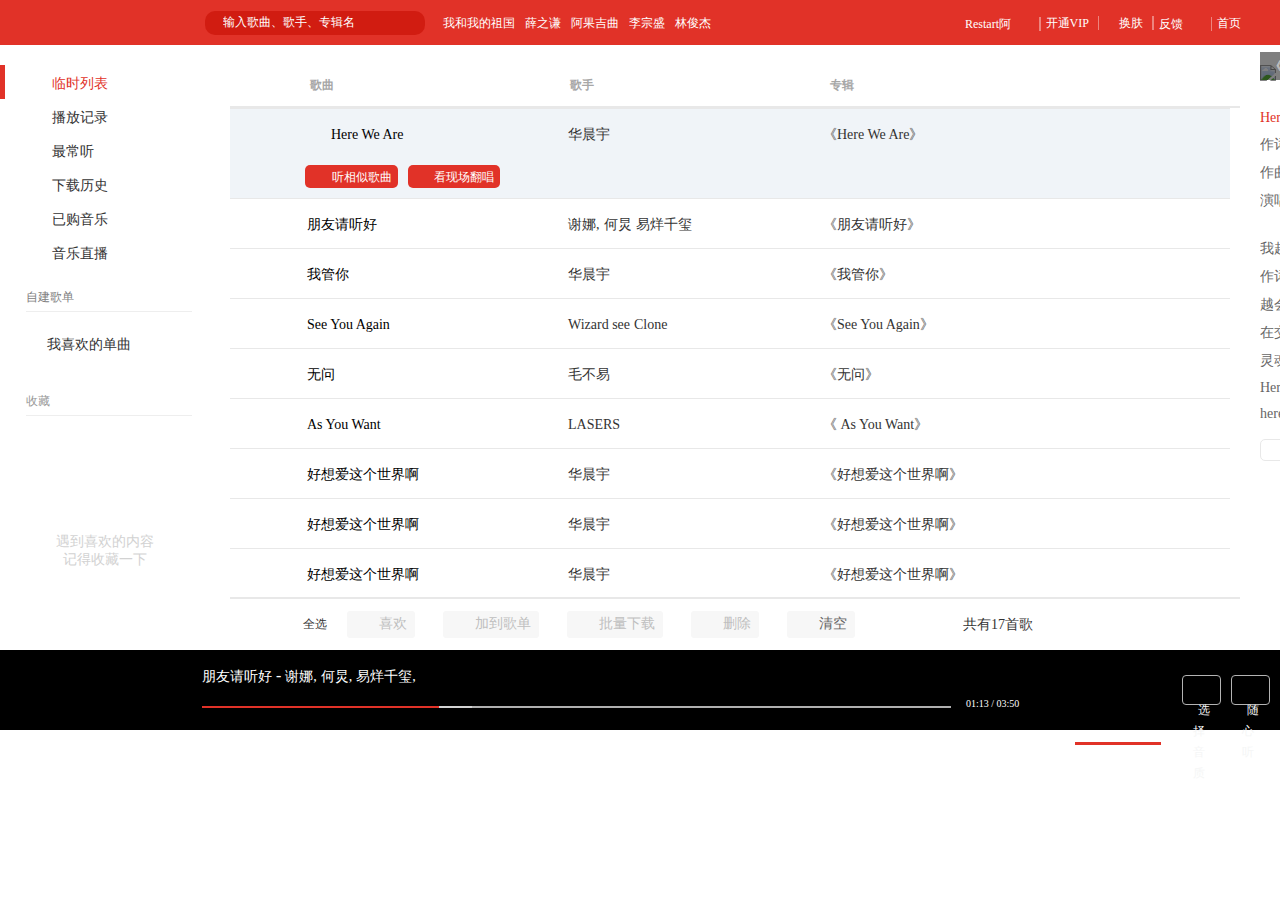
==== commit 82cf4789: "添加灰度滤镜" ====
--- a/music-box.html
+++ b/music-box.html
@@ -9,6 +9,7 @@
 </head>
 
 <body>
+    <!-- 第一部分导航栏 -->
     <div class="nav">
         <div class="nav-left">
             <nav class="logo">
@@ -17,6 +18,11 @@
             <div class="input">
                 <input type="text" value="输入歌曲、歌手、专辑名">
                 <i></i>
+                <!-- 下拉框 -->
+                <div class="input-pull">
+
+
+                </div>
             </div>
 
             <div class="keyword">
@@ -631,8 +637,18 @@
             </div>
             
         </div>
-
-
+<!-- js代码 -->
+        <script src="./js/jquery-3.3.1/jquery-3.3.1.js "></script>
+        <script>
+            $('input').click(function() {
+                $('.input-pull').show()
+                console.log(2);
+                return false;
+            })
+            $('body').click(function() {
+                $('.input-pull').hide()
+                console.log(3);
+            })
+        </script>
 </body>
-
 </html>--- a/music-box.css
+++ b/music-box.css
@@ -37,13 +37,6 @@
     height: 34px;
     margin: 0 50px 0 50px;
     background-image: url(http://static2.qianqian.com/play/player/t/i/qGEfHA2X.png);
-}
-
-.input {
-    width: 220px;
-    height: 24px;
-    position: relative;
-    margin-right: 15px;
 }
 
 input {
@@ -54,6 +47,8 @@
     font-size: 12px;
     padding-left: 18px;
     background-color: #d11c11;
+    position: relative;
+    margin-right: 15px;
 }
 
 .input i {
@@ -68,6 +63,22 @@
     top: 4px;
 }
 
+
+/* 下拉框 */
+
+.input-pull {
+    display: none;
+    width: 500px;
+    height: 500px;
+    border: 1px solid #e1e1e1;
+    background: #fff;
+    z-index: 5;
+    top: -2px;
+    position: absolute;
+    border-radius: 3px;
+    top: 34px;
+}
+
 .keyword span {
     color: #fff;
     font-size: 12px;
@@ -104,7 +115,10 @@
     width: 15px;
     height: 16px;
     display: inline-block;
-    background: url(http://static0.qianqian.com/play/player/t/i/GF9N0Yq3.png) no-repeat scroll right -6px;
+    position: relative;
+    left: -7px;
+    top: 4px;
+    background: url(https://static0.qianqian.com/play/player/t/i/t3dfKI5Z.png) no-repeat scroll right -6px;
 }
 
 .personal::after {
@@ -469,12 +483,31 @@
 /* 第二部分 歌曲信息*/
 
 .song-list {
-    width: 100%;
+    width: 101%;
     height: 493px;
     border: 2px solid #e8e8e8;
     border-left: 0;
     border-right: 0;
     overflow-y: auto;
+}
+
+.song-list::-webkit-scrollbar {
+    width: 8px;
+    height: 4px;
+    /* background-color: #e8e8e8; */
+}
+
+.song-list::-webkit-scrollbar-thumb {
+    border-radius: 10px;
+    box-shadow: inset 0 0 6px rgba(0, 0, 0, .3);
+    background-color: #e8e8e8;
+}
+
+.song-list::-webkit-scrollbar-track {
+    box-shadow: inset 0 0 6px rgba(0, 0, 0, 0.3);
+    border-radius: 10px;
+    background-color: #fff;
+    width: 1px;
 }
 
 
@@ -643,7 +676,7 @@
 }
 
 .conceal-1:hover {
-    background: url(https://static0.qianqian.com/play/player/t/i/GF9N0Yq3.png)-576px -48px no-repeat;
+    background: url(https://static0.qianqian.com/play/player/t/i/t3dfKI5Z.png)-576px -48px no-repeat;
 }
 
 .conceal-2 {
@@ -655,7 +688,7 @@
 }
 
 .conceal-2:hover {
-    background: url(https://static0.qianqian.com/play/player/t/i/GF9N0Yq3.png) -552px -24px no-repeat;
+    background: url(https://static0.qianqian.com/play/player/t/i/t3dfKI5Z.png) -552px -24px no-repeat;
 }
 
 .conceal-3 {
@@ -667,7 +700,7 @@
 }
 
 .conceal-3:hover {
-    background: url(https://static0.qianqian.com/play/player/t/i/GF9N0Yq3.png) -576px 0px no-repeat;
+    background: url(https://static0.qianqian.com/play/player/t/i/t3dfKI5Z.png) -576px 0px no-repeat;
 }
 
 .conceal-4 {
@@ -679,7 +712,7 @@
 }
 
 .conceal-4:hover {
-    background: url(https://static0.qianqian.com/play/player/t/i/GF9N0Yq3.png) -504px -24px no-repeat;
+    background: url(https://static0.qianqian.com/play/player/t/i/t3dfKI5Z.png) -504px -24px no-repeat;
 }
 
 
@@ -879,6 +912,25 @@
     overflow-y: auto;
 }
 
+.lyric::-webkit-scrollbar {
+    width: 8px;
+    height: 4px;
+    /* background-color: #e8e8e8; */
+}
+
+.lyric::-webkit-scrollbar-thumb {
+    border-radius: 10px;
+    box-shadow: inset 0 0 6px rgba(0, 0, 0, .3);
+    background-color: #e8e8e8;
+}
+
+.lyric::-webkit-scrollbar-track {
+    box-shadow: inset 0 0 6px rgba(0, 0, 0, 0.3);
+    border-radius: 10px;
+    background-color: #fff;
+    width: 1px;
+}
+
 .main-right .lyric-1 {
     color: #e13228;
     font-size: 14px;
@@ -1233,7 +1285,7 @@
     height: 13px;
     display: inline-block;
     vertical-align: middle;
-    background: url(https://static2.qianqian.com/play/player/t/i/lTaMQFKp.png)-216px -180px no-repeat;
+    background: url(https://static2.qianqian.com/play/player/t/i/lTaMQFKp.png)-168px -228px no-repeat;
 }
 
 .quality-2 {
@@ -1263,4 +1315,8 @@
 
 .quality-2:hover span {
     color: #5b9ce8;
+}
+
+.quality-2:hover .roll {
+    background: url(https://static2.qianqian.com/play/player/t/i/lTaMQFKp.png) -216px -180px no-repeat;
 }